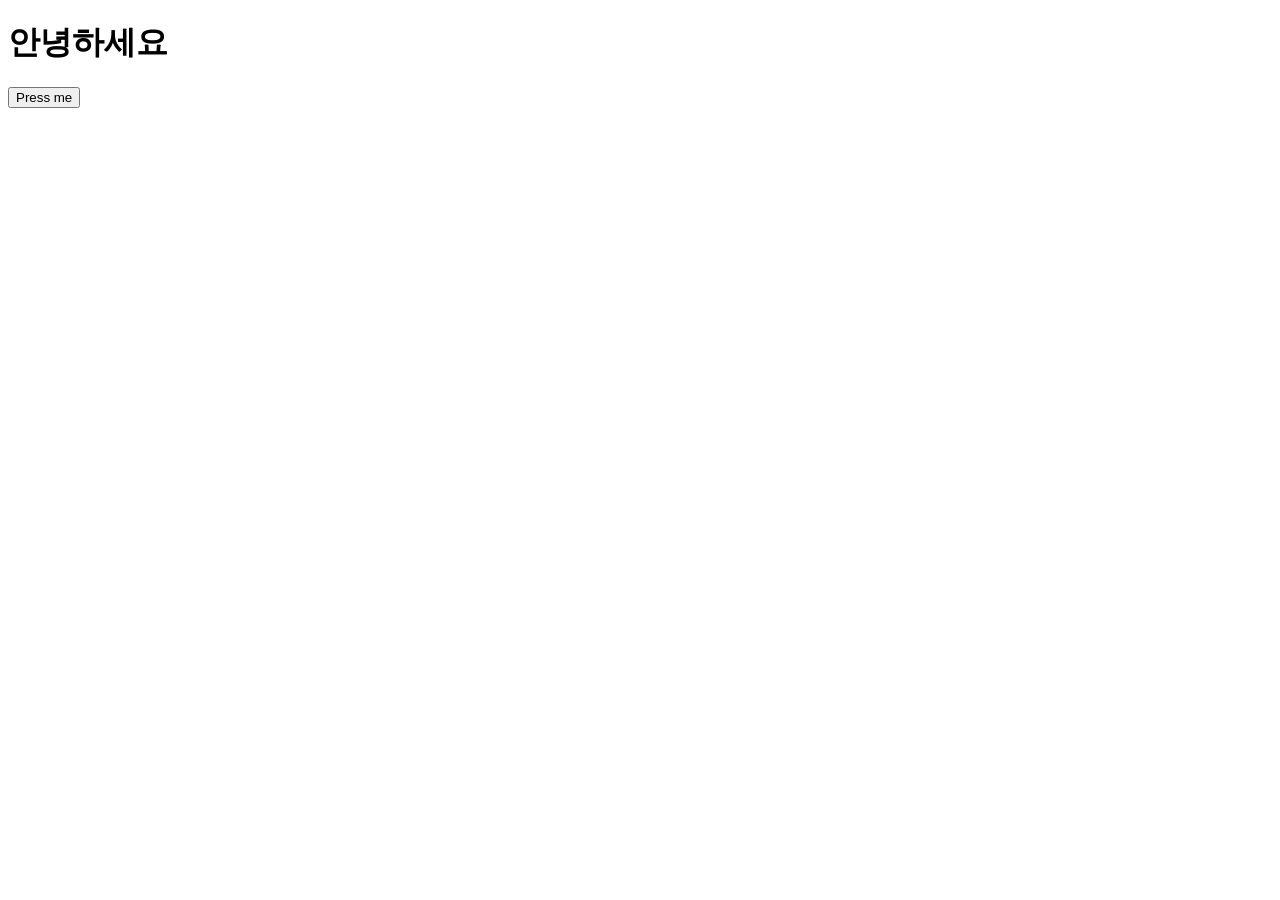
==== index.html @ 4dc4e657 "Update greeting to 안녕하세요" ====
<!doctype html>
<html lang="en">
<head>
  <meta charset="UTF-8" />
  <meta name="viewport" content="width=device-width, initial-scale=1.0" />
  <title>Hello World</title>
  <link href='/style.css' rel='stylesheet'>
</head>
<body>
  <h1>안녕하세요</h1>
  <button onclick="console.log('hello');">Press me</button>
  <script defer type="text/javascript" src="/main.js"></script>
</body>
</html>
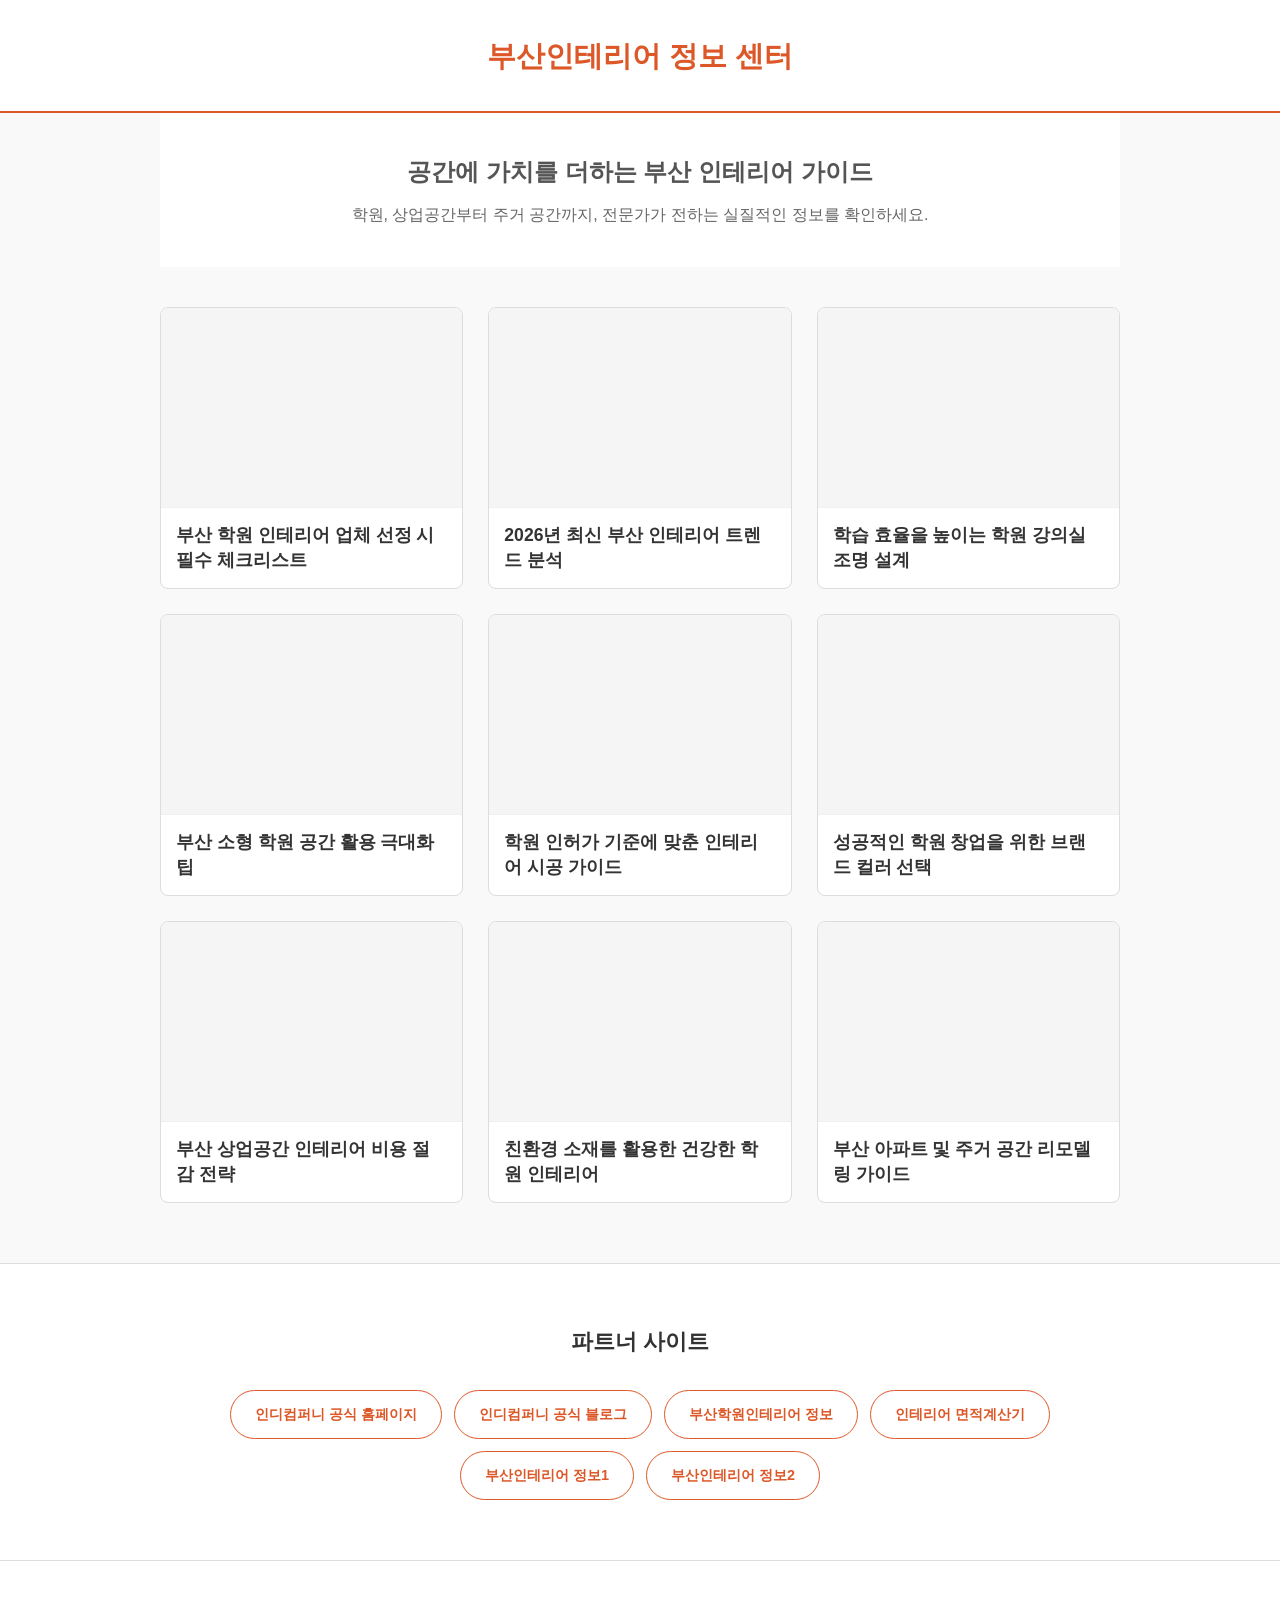
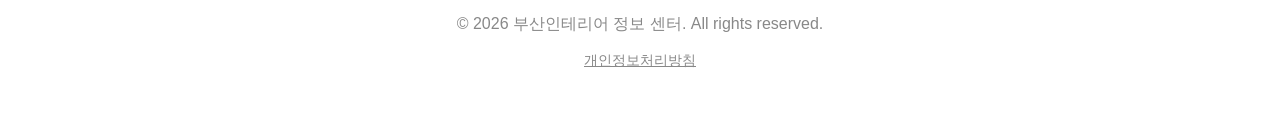
==== commit 5be3ce9b: "Build Busan Interior PBN site with 9 SEO-optimized posts" ====
--- a/index.html
+++ b/index.html
@@ -1,14 +1,133 @@
-<!doctype html>
-<html lang="en">
+<!DOCTYPE html>
+<html lang="ko">
 <head>
-  <meta charset="UTF-8" />
-  <meta name="viewport" content="width=device-width, initial-scale=1.0" />
-  <title>Hello World</title>
-  <link href='/style.css' rel='stylesheet'>
+    <meta charset="UTF-8">
+    <meta name="viewport" content="width=device-width, initial-scale=1.0">
+    <title>부산인테리어 정보 센터 | 부산학원인테리어 전문 포트폴리오</title>
+    <meta name="description" content="부산 지역 인테리어 및 학원 인테리어 전문 정보를 제공합니다. 최신 트렌드, 시공 팁, 공간 활용 전략 등 성공적인 공간 창출을 위한 가이드를 확인하세요.">
+    <meta name="keywords" content="부산인테리어, 부산학원인테리어, 부산리모델링, 학원공사, 부산인테리어업체">
+    
+    <!-- Open Graph -->
+    <meta property="og:type" content="website">
+    <meta property="og:url" content="https://academyinterior.pages.dev/">
+    <meta property="og:title" content="부산인테리어 정보 센터 | 부산학원인테리어 전문">
+    <meta property="og:description" content="부산 지역 학원 및 상업공간 인테리어 전문 시공 사례와 팁 모음.">
+    <meta property="og:image" content="https://academyinterior.pages.dev/og-image.jpg">
+
+    <!-- Canonical URL -->
+    <link rel="canonical" href="https://academyinterior.pages.dev/">
+
+    <!-- Favicon -->
+    <link rel="icon" href="data:image/svg+xml,<svg xmlns=%22http://www.w3.org/2000/svg%22 viewBox=%220 0 100 100%22><rect width=%22100%22 height=%22100%22 fill=%22%23dd5828%22/><text y=%22.9em%22 font-size=%2280%22 fill=%22white%22>B</text></svg>">
+    
+    <link rel="stylesheet" href="style.css">
+
+    <!-- SEO Schema -->
+    <script type="application/ld+json">
+    {
+      "@context": "https://schema.org",
+      "@type": "WebSite",
+      "name": "부산인테리어 정보 센터",
+      "url": "https://academyinterior.pages.dev/",
+      "description": "부산 지역 인테리어 및 학원 인테리어 전문 정보 사이트",
+      "publisher": {
+        "@type": "Organization",
+        "name": "부산인테리어 정보 센터"
+      }
+    }
+    </script>
 </head>
 <body>
-  <h1>안녕하세요</h1>
-  <button onclick="console.log('hello');">Press me</button>
-  <script defer type="text/javascript" src="/main.js"></script>
+    <header class="main-header">
+        <div class="container">
+            <h1 id="site-title"><a href="/">부산인테리어 정보 센터</a></h1>
+        </div>
+    </header>
+
+    <main class="container">
+        <section class="hero">
+            <h2>공간에 가치를 더하는 부산 인테리어 가이드</h2>
+            <p style="margin-top:10px; color:#666;">학원, 상업공간부터 주거 공간까지, 전문가가 전하는 실질적인 정보를 확인하세요.</p>
+        </section>
+
+        <div class="posts-grid">
+            <a href="post1.html" class="post-card">
+                <div class="post-thumb" style="background:#f5f5f5 url('https://images.unsplash.com/photo-1497366216548-37526070297c?auto=format&fit=crop&w=400') center/cover;"></div>
+                <h3>부산 학원 인테리어 업체 선정 시 필수 체크리스트</h3>
+            </a>
+            <a href="post2.html" class="post-card">
+                <div class="post-thumb" style="background:#f5f5f5 url('https://images.unsplash.com/photo-1618221195710-dd6b41faaea6?auto=format&fit=crop&w=400') center/cover;"></div>
+                <h3>2026년 최신 부산 인테리어 트렌드 분석</h3>
+            </a>
+            <a href="post3.html" class="post-card">
+                <div class="post-thumb" style="background:#f5f5f5 url('https://images.unsplash.com/photo-1513506003901-1e6a229e2d15?auto=format&fit=crop&w=400') center/cover;"></div>
+                <h3>학습 효율을 높이는 학원 강의실 조명 설계</h3>
+            </a>
+            <a href="post4.html" class="post-card">
+                <div class="post-thumb" style="background:#f5f5f5 url('https://images.unsplash.com/photo-1524758631624-e2822e304c36?auto=format&fit=crop&w=400') center/cover;"></div>
+                <h3>부산 소형 학원 공간 활용 극대화 팁</h3>
+            </a>
+            <a href="post5.html" class="post-card">
+                <div class="post-thumb" style="background:#f5f5f5 url('https://images.unsplash.com/photo-1503387762-592deb58ef4e?auto=format&fit=crop&w=400') center/cover;"></div>
+                <h3>학원 인허가 기준에 맞춘 인테리어 시공 가이드</h3>
+            </a>
+            <a href="post6.html" class="post-card">
+                <div class="post-thumb" style="background:#f5f5f5 url('https://images.unsplash.com/photo-1505330622279-bf7d7fc918f4?auto=format&fit=crop&w=400') center/cover;"></div>
+                <h3>성공적인 학원 창업을 위한 브랜드 컬러 선택</h3>
+            </a>
+            <a href="post7.html" class="post-card">
+                <div class="post-thumb" style="background:#f5f5f5 url('https://images.unsplash.com/photo-1431540015161-0bf868a2d407?auto=format&fit=crop&w=400') center/cover;"></div>
+                <h3>부산 상업공간 인테리어 비용 절감 전략</h3>
+            </a>
+            <a href="post8.html" class="post-card">
+                <div class="post-thumb" style="background:#f5f5f5 url('https://images.unsplash.com/photo-1581094794329-c8112a89af12?auto=format&fit=crop&w=400') center/cover;"></div>
+                <h3>친환경 소재를 활용한 건강한 학원 인테리어</h3>
+            </a>
+            <a href="post9.html" class="post-card">
+                <div class="post-thumb" style="background:#f5f5f5 url('https://images.unsplash.com/photo-1513694203232-719a280e022f?auto=format&fit=crop&w=400') center/cover;"></div>
+                <h3>부산 아파트 및 주거 공간 리모델링 가이드</h3>
+            </a>
+        </div>
+    </main>
+
+    <section class="partner-section">
+        <div class="container">
+            <h3>파트너 사이트</h3>
+            <div class="partner-links">
+                <a href="https://inde.co.kr" target="_blank" class="partner-link">인디컴퍼니 공식 홈페이지</a>
+                <a href="https://blog.naver.com/dudu8882" target="_blank" class="partner-link">인디컴퍼니 공식 블로그</a>
+                <a href="https://pbn-2.pages.dev" target="_blank" class="partner-link">부산학원인테리어 정보</a>
+                <a href="https://pbn-1.pages.dev" target="_blank" class="partner-link">인테리어 면적계산기</a>
+                <a href="https://busaninterior.kr" target="_blank" class="partner-link">부산인테리어 정보1</a>
+                <a href="https://zstree.tistory.com/" target="_blank" class="partner-link">부산인테리어 정보2</a>
+            </div>
+        </div>
+    </section>
+
+    <footer class="main-footer">
+        <div class="container">
+            <p>&copy; 2026 부산인테리어 정보 센터. All rights reserved.</p>
+            <div class="footer-bottom">
+                <button id="privacy-btn" class="btn-link">개인정보처리방침</button>
+            </div>
+        </div>
+    </footer>
+
+    <div id="privacy-modal" class="modal">
+        <div class="modal-content">
+            <div class="modal-header">
+                <h3>개인정보처리방침</h3>
+                <span class="close">&times;</span>
+            </div>
+            <div class="modal-body">
+                <p>본 사이트는 인테리어 정보 제공을 목적으로 운영됩니다.</p>
+                <p><strong>1. 수집 항목:</strong> 별도의 개인정보를 수집하지 않습니다.</p>
+                <p><strong>2. 수집 목적:</strong> 사용자 편의 제공 및 정보 전달.</p>
+                <p><strong>3. 쿠키 정책:</strong> 브라우저 세션 유지를 위한 최소한의 기술적 쿠키가 사용될 수 있습니다.</p>
+            </div>
+        </div>
+    </div>
+
+    <script src="main.js"></script>
 </body>
 </html>
--- a/style.css
+++ b/style.css
@@ -0,0 +1,141 @@
+:root {
+  --primary: #dd5828;
+  --dark: #333;
+  --light: #f4f4f4;
+  --border: #ddd;
+  --white: #ffffff;
+}
+
+* { box-sizing: border-box; margin: 0; padding: 0; }
+
+body {
+  font-family: 'Malgun Gothic', 'Apple SD Gothic Neo', sans-serif;
+  line-height: 1.6;
+  color: var(--dark);
+  background: #f9f9f9;
+}
+
+.container {
+  max-width: 1000px;
+  margin: 0 auto;
+  padding: 0 20px;
+}
+
+/* Header */
+.main-header {
+  background: var(--white);
+  border-bottom: 2px solid var(--primary);
+  padding: 30px 0;
+  text-align: center;
+}
+
+#site-title a {
+  text-decoration: none;
+  color: var(--primary);
+  font-size: 1.8rem;
+  font-weight: bold;
+}
+
+/* Hero Section */
+.hero {
+  padding: 40px 0;
+  text-align: center;
+  background: #fff;
+  margin-bottom: 20px;
+}
+
+.hero h2 { font-size: 1.5rem; color: #555; }
+
+/* Posts Grid (3x3) */
+.posts-grid {
+  display: grid;
+  grid-template-columns: repeat(3, 1fr);
+  gap: 25px;
+  margin: 40px 0 60px;
+}
+
+.post-card {
+  background: var(--white);
+  border: 1px solid var(--border);
+  border-radius: 8px;
+  overflow: hidden;
+  transition: transform 0.3s, box-shadow 0.3s;
+  display: flex;
+  flex-direction: column;
+  text-decoration: none;
+  color: inherit;
+}
+
+.post-card:hover { 
+  transform: translateY(-8px); 
+  box-shadow: 0 10px 20px rgba(0,0,0,0.1); 
+}
+
+.post-thumb {
+  width: 100%;
+  height: 200px;
+  background: #eee;
+  object-fit: cover;
+  border-bottom: 1px solid #f0f0f0;
+}
+
+.post-card h3 {
+  padding: 15px;
+  font-size: 1.1rem;
+  line-height: 1.4;
+  height: 80px;
+  overflow: hidden;
+  text-overflow: ellipsis;
+  display: -webkit-box;
+  -webkit-line-clamp: 3;
+  -webkit-box-orient: vertical;
+}
+
+/* Detail View Content */
+.post-detail-container {
+    background: white;
+    padding: 50px;
+    border-radius: 12px;
+    margin-top: 30px;
+    box-shadow: 0 2px 10px rgba(0,0,0,0.05);
+}
+
+.post-detail-header { margin-bottom: 30px; border-bottom: 1px solid #eee; padding-bottom: 20px; }
+.post-detail-header h1 { font-size: 2rem; color: #222; margin-bottom: 10px; }
+.post-meta { color: #888; font-size: 0.9rem; }
+
+.post-content { font-size: 1.1rem; line-height: 1.8; color: #444; }
+.post-content p { margin-bottom: 20px; }
+.post-content h2 { margin: 30px 0 15px; color: var(--primary); }
+.post-content img { max-width: 100%; height: auto; border-radius: 8px; margin: 20px 0; }
+
+/* Partner Section */
+.partner-section { background: #fff; padding: 60px 0; border-top: 1px solid var(--border); text-align: center; }
+.partner-section h3 { margin-bottom: 30px; font-size: 1.4rem; }
+.partner-links { display: flex; flex-wrap: wrap; justify-content: center; gap: 12px; }
+.partner-link {
+  padding: 12px 24px; border: 1px solid var(--primary);
+  color: var(--primary); text-decoration: none; font-weight: bold; border-radius: 50px; font-size: 0.9rem;
+  transition: all 0.3s;
+}
+.partner-link:hover { background: var(--primary); color: white; }
+
+/* Footer */
+.main-footer { text-align: center; padding: 50px 0; border-top: 1px solid var(--border); color: #888; background: #fff; }
+.footer-bottom { margin-top: 15px; display: flex; justify-content: center; gap: 20px; }
+.btn-link { background: none; border: none; color: #888; text-decoration: underline; cursor: pointer; font-size: 0.85rem; }
+
+/* Modal */
+.modal { display: none; position: fixed; z-index: 1000; left: 0; top: 0; width: 100%; height: 100%; background: rgba(0,0,0,0.6); }
+.modal-content { background: white; margin: 10% auto; padding: 0; width: 90%; max-width: 600px; border-radius: 12px; overflow: hidden; }
+.modal-header { padding: 20px; border-bottom: 1px solid var(--border); display: flex; justify-content: space-between; align-items: center; background: #fdfdfd; }
+.modal-body { padding: 30px; max-height: 400px; overflow-y: auto; }
+.close { cursor: pointer; font-size: 1.5rem; color: #999; }
+
+@media (max-width: 768px) {
+  .posts-grid { grid-template-columns: 1fr 1fr; }
+  .post-detail-container { padding: 25px; }
+}
+@media (max-width: 480px) {
+  .posts-grid { grid-template-columns: 1fr; }
+}
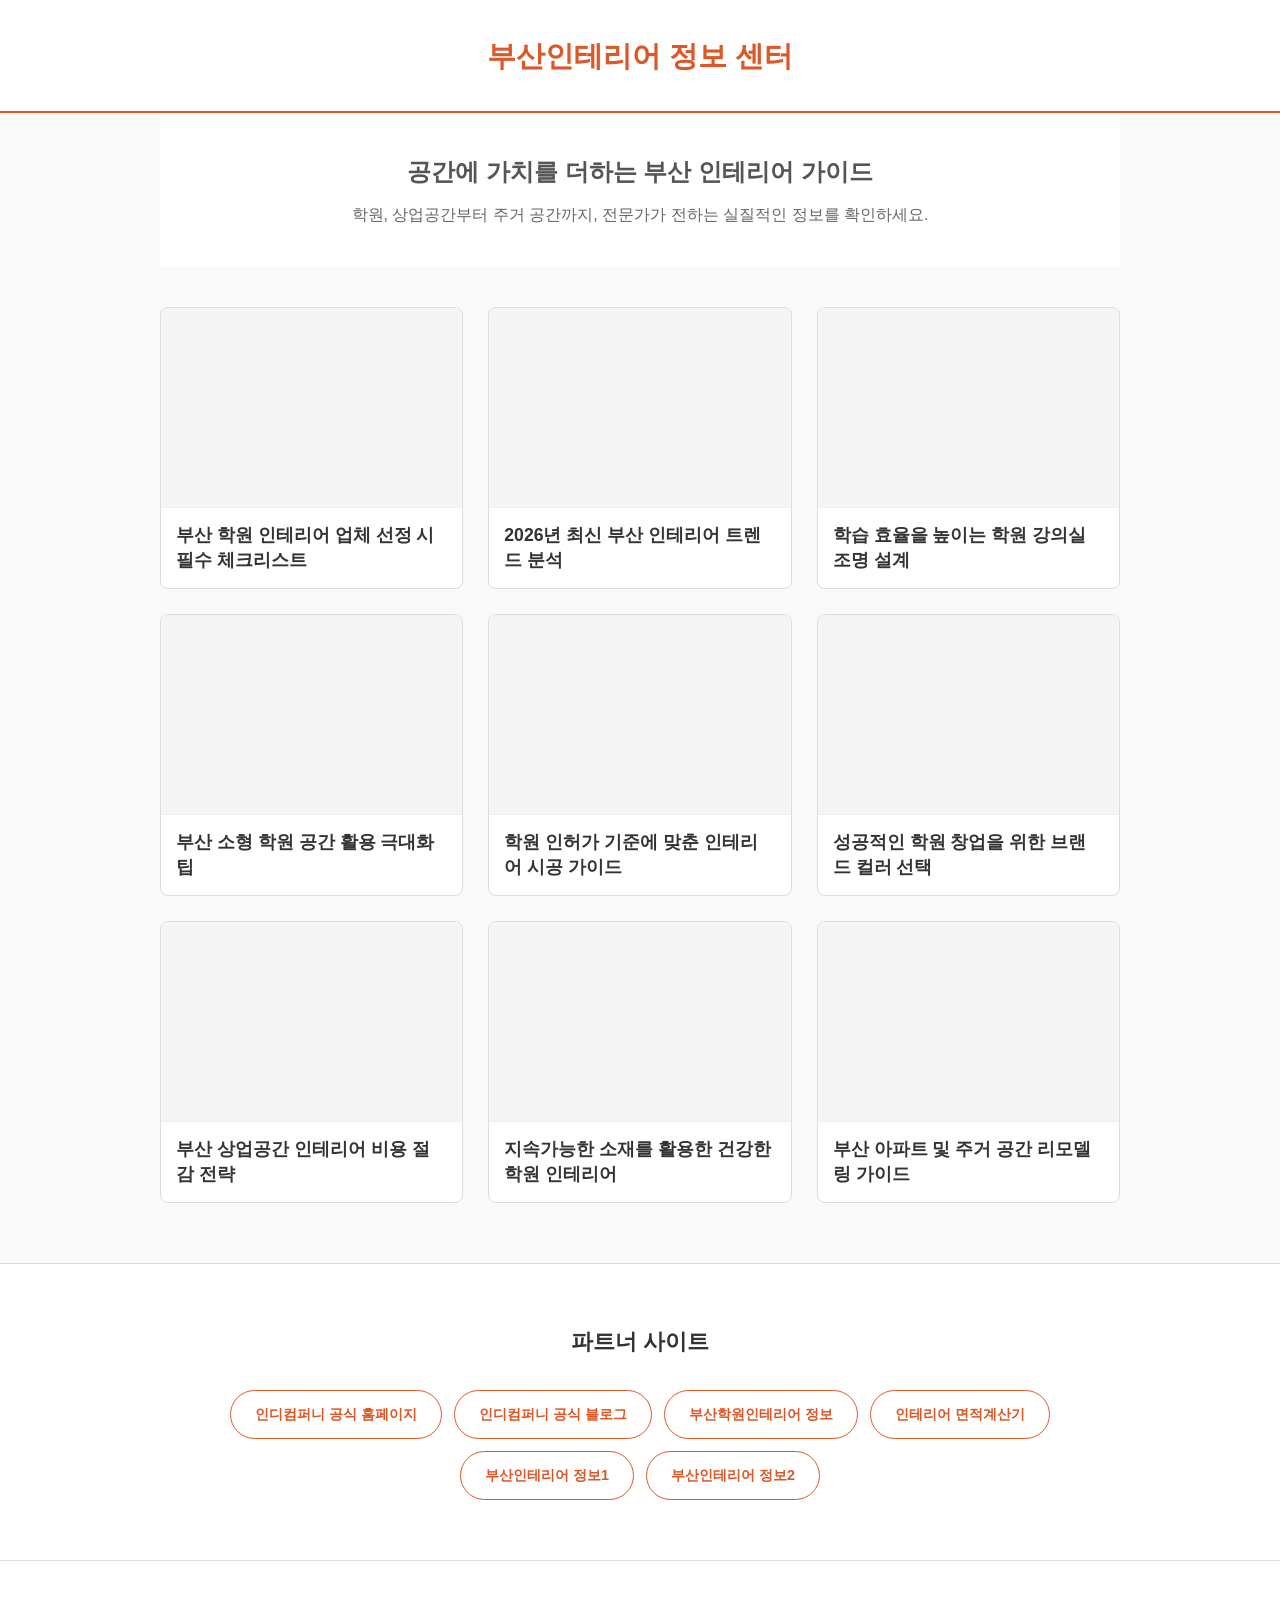
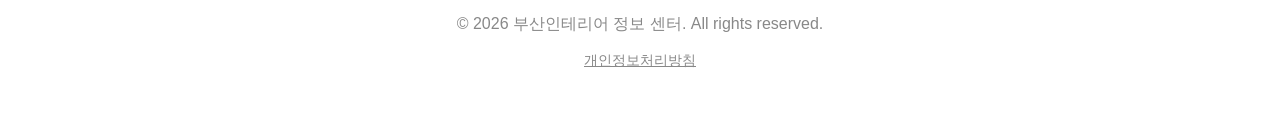
==== commit c47a66c6: "Add site verification meta tags to all HTML files" ====
--- a/index.html
+++ b/index.html
@@ -6,6 +6,10 @@
     <title>부산인테리어 정보 센터 | 부산학원인테리어 전문 포트폴리오</title>
     <meta name="description" content="부산 지역 인테리어 및 학원 인테리어 전문 정보를 제공합니다. 최신 트렌드, 시공 팁, 공간 활용 전략 등 성공적인 공간 창출을 위한 가이드를 확인하세요.">
     <meta name="keywords" content="부산인테리어, 부산학원인테리어, 부산리모델링, 학원공사, 부산인테리어업체">
+    
+    <!-- Verification -->
+    <meta name="naver-site-verification" content="44587d116a5bf9b8292fd8ab1b042969f5c9d9cf" />
+    <meta name="google-site-verification" content="rQ3T4Zb0qsnyiDBuBfghNWEo0M7zaJluYtVWXfZhH2Q" />
     
     <!-- Open Graph -->
     <meta property="og:type" content="website">
@@ -81,7 +85,7 @@
             </a>
             <a href="post8.html" class="post-card">
                 <div class="post-thumb" style="background:#f5f5f5 url('https://images.unsplash.com/photo-1581094794329-c8112a89af12?auto=format&fit=crop&w=400') center/cover;"></div>
-                <h3>친환경 소재를 활용한 건강한 학원 인테리어</h3>
+                <h3>지속가능한 소재를 활용한 건강한 학원 인테리어</h3>
             </a>
             <a href="post9.html" class="post-card">
                 <div class="post-thumb" style="background:#f5f5f5 url('https://images.unsplash.com/photo-1513694203232-719a280e022f?auto=format&fit=crop&w=400') center/cover;"></div>
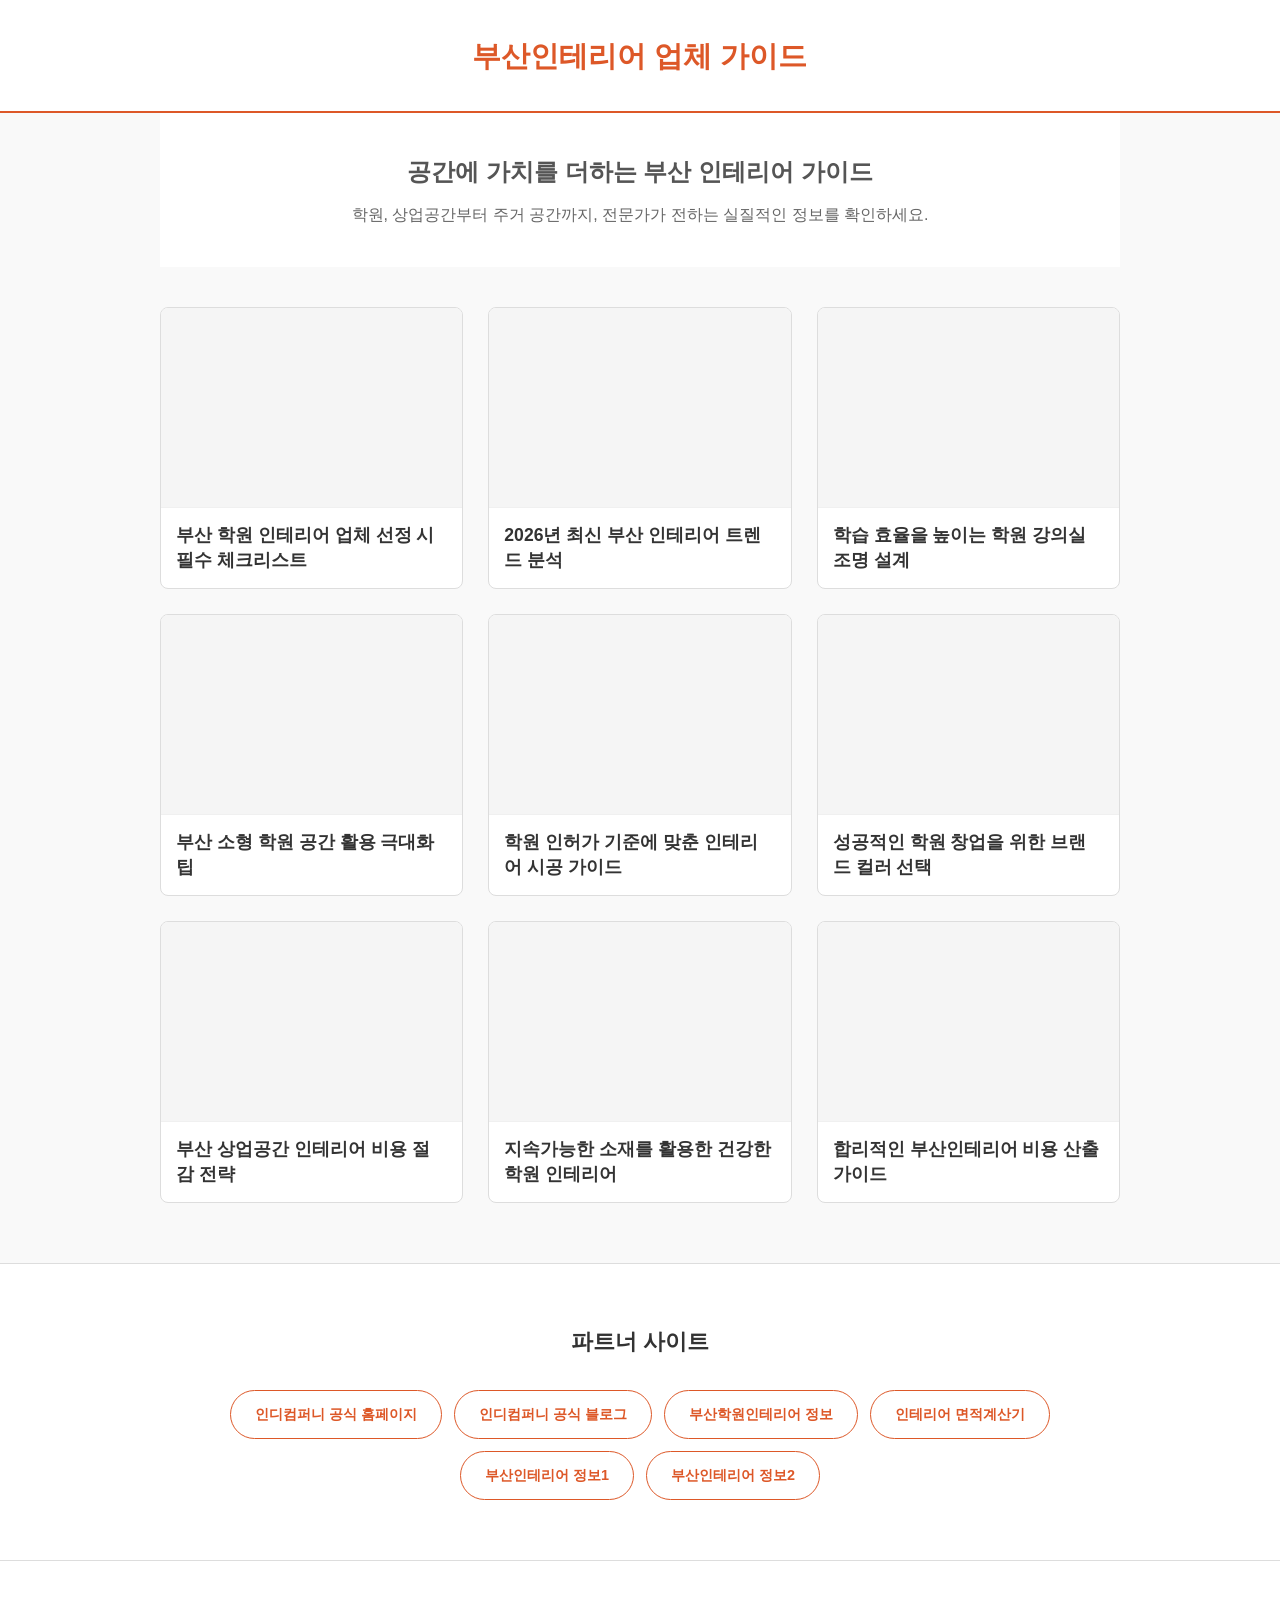
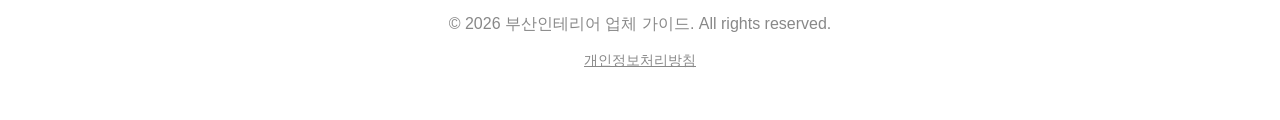
==== commit c0ff19ac: "Change site title to 부산인테리어 업체 가이드, update post 9 to interior cost topic, and set og-image.jpg" ====
--- a/index.html
+++ b/index.html
@@ -3,7 +3,7 @@
 <head>
     <meta charset="UTF-8">
     <meta name="viewport" content="width=device-width, initial-scale=1.0">
-    <title>부산인테리어 정보 센터 | 부산학원인테리어 전문 포트폴리오</title>
+    <title>부산인테리어 업체 가이드 | 부산학원인테리어 전문 포트폴리오</title>
     <meta name="description" content="부산 지역 인테리어 및 학원 인테리어 전문 정보를 제공합니다. 최신 트렌드, 시공 팁, 공간 활용 전략 등 성공적인 공간 창출을 위한 가이드를 확인하세요.">
     <meta name="keywords" content="부산인테리어, 부산학원인테리어, 부산리모델링, 학원공사, 부산인테리어업체">
     
@@ -14,7 +14,7 @@
     <!-- Open Graph -->
     <meta property="og:type" content="website">
     <meta property="og:url" content="https://academyinterior.pages.dev/">
-    <meta property="og:title" content="부산인테리어 정보 센터 | 부산학원인테리어 전문">
+    <meta property="og:title" content="부산인테리어 업체 가이드 | 부산학원인테리어 전문">
     <meta property="og:description" content="부산 지역 학원 및 상업공간 인테리어 전문 시공 사례와 팁 모음.">
     <meta property="og:image" content="https://academyinterior.pages.dev/og-image.jpg">
 
@@ -31,12 +31,12 @@
     {
       "@context": "https://schema.org",
       "@type": "WebSite",
-      "name": "부산인테리어 정보 센터",
+      "name": "부산인테리어 업체 가이드",
       "url": "https://academyinterior.pages.dev/",
       "description": "부산 지역 인테리어 및 학원 인테리어 전문 정보 사이트",
       "publisher": {
         "@type": "Organization",
-        "name": "부산인테리어 정보 센터"
+        "name": "부산인테리어 업체 가이드"
       }
     }
     </script>
@@ -44,7 +44,7 @@
 <body>
     <header class="main-header">
         <div class="container">
-            <h1 id="site-title"><a href="/">부산인테리어 정보 센터</a></h1>
+            <h1 id="site-title"><a href="/">부산인테리어 업체 가이드</a></h1>
         </div>
     </header>
 
@@ -89,7 +89,7 @@
             </a>
             <a href="post9.html" class="post-card">
                 <div class="post-thumb" style="background:#f5f5f5 url('https://images.unsplash.com/photo-1513694203232-719a280e022f?auto=format&fit=crop&w=400') center/cover;"></div>
-                <h3>부산 아파트 및 주거 공간 리모델링 가이드</h3>
+                <h3>합리적인 부산인테리어 비용 산출 가이드</h3>
             </a>
         </div>
     </main>
@@ -110,7 +110,7 @@
 
     <footer class="main-footer">
         <div class="container">
-            <p>&copy; 2026 부산인테리어 정보 센터. All rights reserved.</p>
+            <p>&copy; 2026 부산인테리어 업체 가이드. All rights reserved.</p>
             <div class="footer-bottom">
                 <button id="privacy-btn" class="btn-link">개인정보처리방침</button>
             </div>
